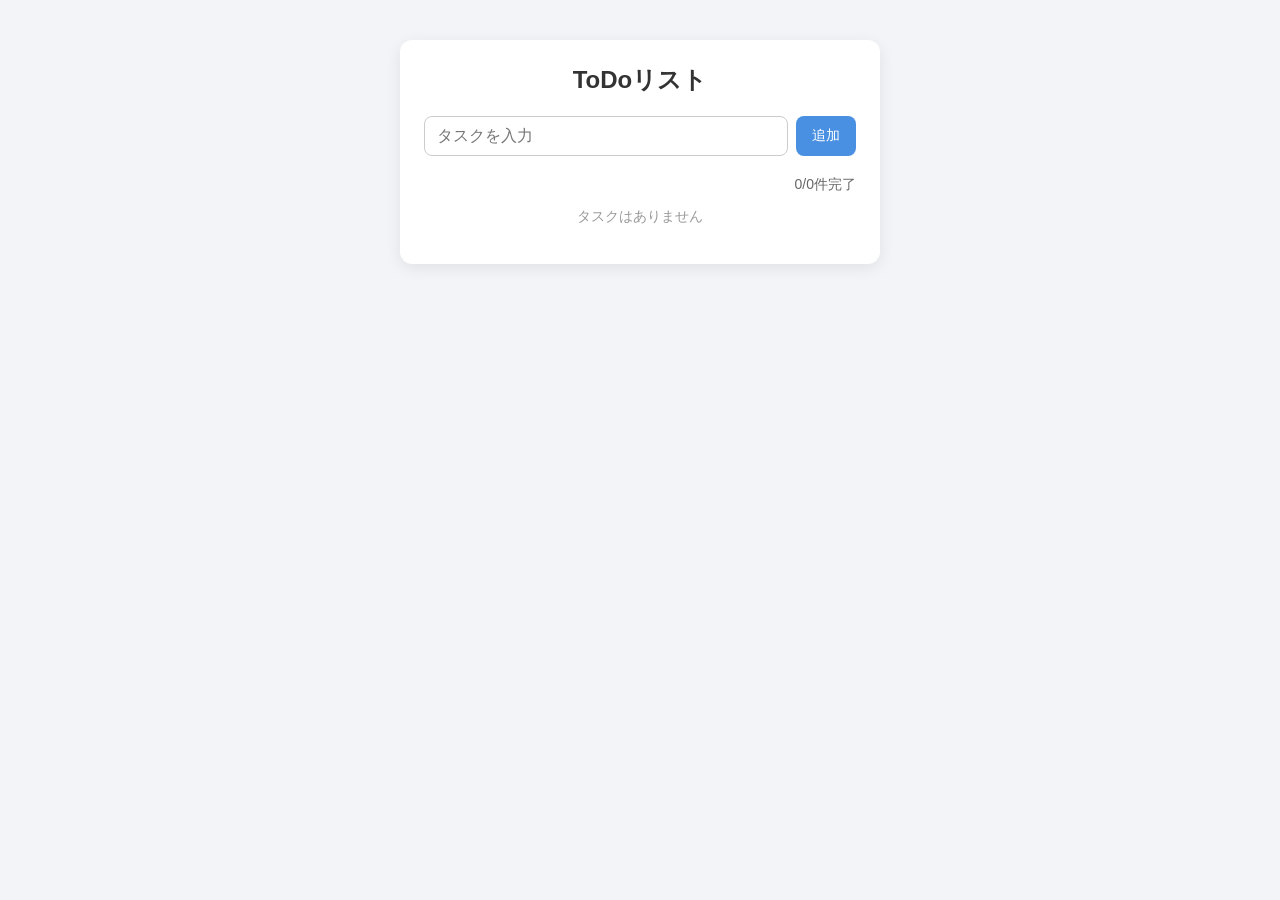
==== week1/index.html @ 00c1929d "完了件数の表示" ====
<!DOCTYPE html>
<html lang="ja">
<head>
  <meta charset="UTF-8">
  <meta name="viewport" content="width=device-width, initial-scale=1.0">
  <title>ToDoリスト</title>
  <style>
    * {
      box-sizing: border-box;
    }

    body {
      margin: 0;
      padding: 40px 16px;
      background: #f2f4f7;
      font-family: "Hiragino Sans", "Noto Sans JP", "Yu Gothic", sans-serif;
      color: #333;
    }

    .container {
      max-width: 480px;
      margin: 0 auto;
      padding: 24px;
      background: #fff;
      border-radius: 12px;
      box-shadow: 0 4px 16px rgba(0, 0, 0, 0.08);
    }

    h1 {
      margin: 0 0 20px;
      font-size: 24px;
      text-align: center;
    }

    .input-area {
      display: flex;
      gap: 8px;
      margin-bottom: 20px;
    }

    #taskInput {
      flex: 1;
      padding: 10px 12px;
      font-size: 16px;
      border: 1px solid #ccc;
      border-radius: 8px;
      outline: none;
    }

    #taskInput:focus {
      border-color: #4a90e2;
    }

    button {
      cursor: pointer;
      border: none;
      border-radius: 8px;
      font-size: 14px;
    }

    #addButton {
      padding: 10px 16px;
      background: #4a90e2;
      color: #fff;
    }

    #addButton:hover {
      background: #357abd;
    }

    #taskCount {
      margin: 0 0 12px;
      color: #666;
      font-size: 14px;
      text-align: right;
    }

    #taskList {
      list-style: none;
      margin: 0;
      padding: 0;
    }

    .task-item {
      display: flex;
      align-items: center;
      justify-content: space-between;
      padding: 12px;
      margin-bottom: 8px;
      background: #fafafa;
      border-radius: 8px;
      box-shadow: 0 1px 4px rgba(0, 0, 0, 0.06);
    }

    .task-text {
      flex: 1;
      cursor: pointer;
      word-break: break-all;
    }

    .task-item.done .task-text {
      text-decoration: line-through;
      color: #aaa;
    }

    .delete-button {
      margin-left: 12px;
      padding: 6px 10px;
      background: #e74c3c;
      color: #fff;
    }

    .delete-button:hover {
      background: #c0392b;
    }

    .empty-message {
      text-align: center;
      color: #999;
      font-size: 14px;
    }
  </style>
</head>
<body>
  <div class="container">
    <h1>ToDoリスト</h1>

    <div class="input-area">
      <input type="text" id="taskInput" placeholder="タスクを入力">
      <button id="addButton">追加</button>
    </div>

    <p id="taskCount"></p>

    <ul id="taskList"></ul>
  </div>

  <script>
    // タスクを管理する配列
    // 各タスクは { text: "内容", done: false } の形
    const tasks = [];

    const taskInput = document.getElementById("taskInput");
    const addButton = document.getElementById("addButton");
    const taskList = document.getElementById("taskList");
    const taskCount = document.getElementById("taskCount");

    // タスクを追加する
    function addTask() {
      const text = taskInput.value.trim();
      if (text === "") return;

      tasks.push({ text: text, done: false });
      taskInput.value = "";
      render();
    }

    // 完了状態を切り替える
    function toggleTask(index) {
      tasks[index].done = !tasks[index].done;
      render();
    }

    // タスクを削除する
    function deleteTask(index) {
      tasks.splice(index, 1);
      render();
    }

    // 配列の内容をもとに画面を描き直す
    function render() {
      taskList.innerHTML = "";

      // 完了件数/総件数を表示する
      const doneCount = tasks.filter(function (task) {
        return task.done;
      }).length;
      taskCount.textContent = doneCount + "/" + tasks.length + "件完了";

      if (tasks.length === 0) {
        const p = document.createElement("p");
        p.className = "empty-message";
        p.textContent = "タスクはありません";
        taskList.appendChild(p);
        return;
      }

      tasks.forEach(function (task, index) {
        const li = document.createElement("li");
        li.className = "task-item";
        if (task.done) {
          li.classList.add("done");
        }

        const span = document.createElement("span");
        span.className = "task-text";
        span.textContent = task.text;
        span.addEventListener("click", function () {
          toggleTask(index);
        });

        const deleteButton = document.createElement("button");
        deleteButton.className = "delete-button";
        deleteButton.textContent = "削除";
        deleteButton.addEventListener("click", function () {
          deleteTask(index);
        });

        li.appendChild(span);
        li.appendChild(deleteButton);
        taskList.appendChild(li);
      });
    }

    addButton.addEventListener("click", addTask);

    // Enterキーでも追加できるようにする
    taskInput.addEventListener("keydown", function (e) {
      if (e.key === "Enter" && !e.isComposing) {
        addTask();
      }
    });

    render();
  </script>
</body>
</html>
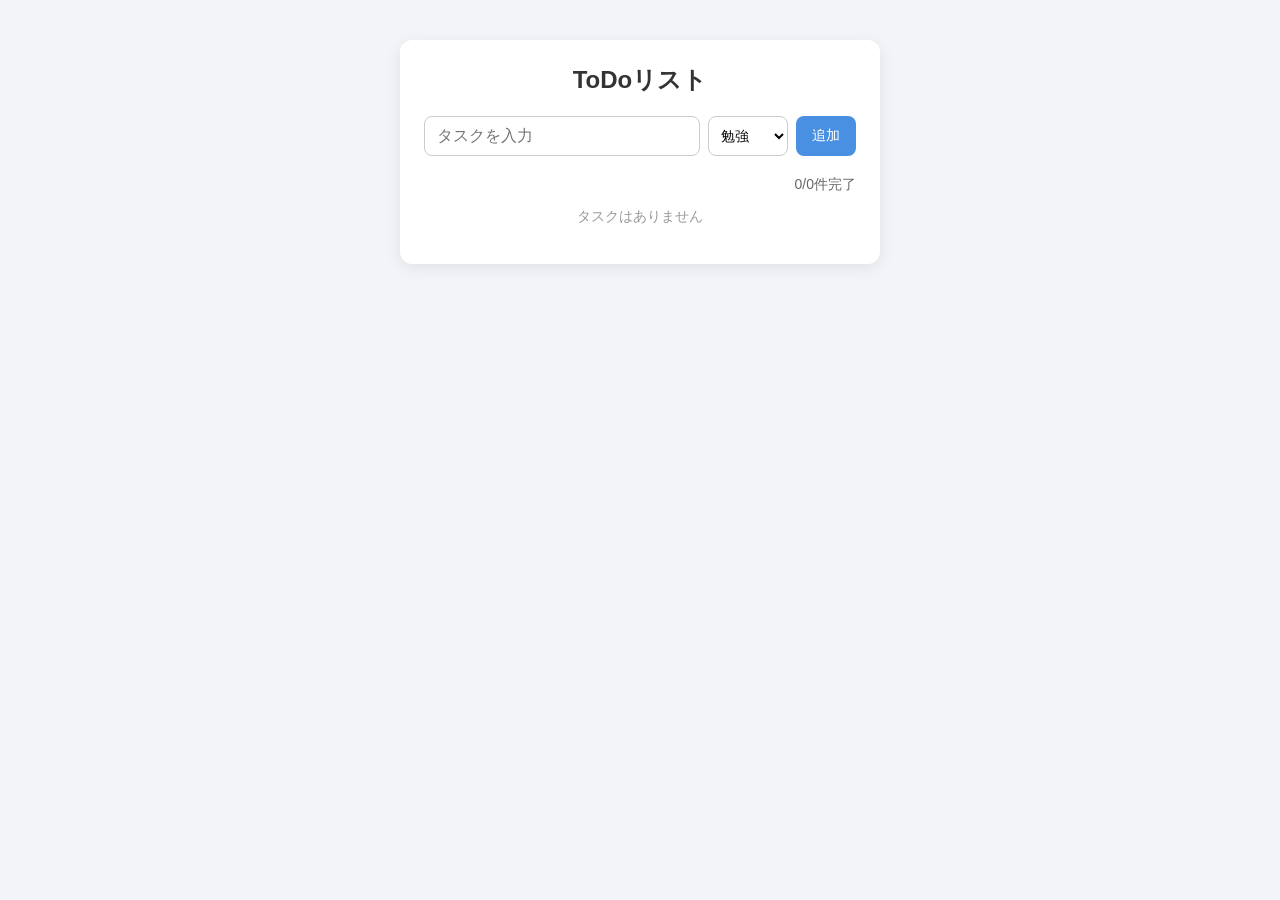
==== commit f51eb008: "カテゴリーごとの色分けの機能" ====
--- a/week1/index.html
+++ b/week1/index.html
@@ -34,12 +34,14 @@
 
     .input-area {
       display: flex;
+      flex-wrap: wrap;
       gap: 8px;
       margin-bottom: 20px;
     }
 
     #taskInput {
-      flex: 1;
+      flex: 1 1 200px;
+      min-width: 0;
       padding: 10px 12px;
       font-size: 16px;
       border: 1px solid #ccc;
@@ -51,6 +53,20 @@
       border-color: #4a90e2;
     }
 
+    #categorySelect {
+      margin-left: auto;
+      padding: 10px 8px;
+      font-size: 14px;
+      background: #fff;
+      border: 1px solid #ccc;
+      border-radius: 8px;
+      outline: none;
+    }
+
+    #categorySelect:focus {
+      border-color: #4a90e2;
+    }
+
     button {
       cursor: pointer;
       border: none;
@@ -59,6 +75,7 @@
     }
 
     #addButton {
+      flex-shrink: 0;
       padding: 10px 16px;
       background: #4a90e2;
       color: #fff;
@@ -88,8 +105,46 @@
       padding: 12px;
       margin-bottom: 8px;
       background: #fafafa;
+      border-left: 6px solid #ccc;
       border-radius: 8px;
       box-shadow: 0 1px 4px rgba(0, 0, 0, 0.06);
+    }
+
+    /* カテゴリーごとの色 */
+    .task-item.category-study {
+      background: #e8f1fc;
+      border-left-color: #4a90e2;
+    }
+
+    .task-item.category-work {
+      background: #fdf0e1;
+      border-left-color: #e67e22;
+    }
+
+    .task-item.category-play {
+      background: #e6f6ec;
+      border-left-color: #27ae60;
+    }
+
+    .category-label {
+      flex-shrink: 0;
+      margin-right: 10px;
+      padding: 2px 8px;
+      color: #fff;
+      font-size: 12px;
+      border-radius: 10px;
+    }
+
+    .category-study .category-label {
+      background: #2a6fbf;
+    }
+
+    .category-work .category-label {
+      background: #b85c0a;
+    }
+
+    .category-play .category-label {
+      background: #1c8049;
     }
 
     .task-text {
@@ -127,6 +182,7 @@
 
     <div class="input-area">
       <input type="text" id="taskInput" placeholder="タスクを入力">
+      <select id="categorySelect" aria-label="カテゴリー"></select>
       <button id="addButton">追加</button>
     </div>
 
@@ -137,20 +193,36 @@
 
   <script>
     // タスクを管理する配列
-    // 各タスクは { text: "内容", done: false } の形
+    // 各タスクは { text: "内容", done: false, category: "study" } の形
     const tasks = [];
 
+    // 選べるカテゴリー(色はCSSの .category-○○ で指定する)
+    const categories = [
+      { id: "study", label: "勉強" },
+      { id: "work", label: "バイト" },
+      { id: "play", label: "遊び" }
+    ];
+
     const taskInput = document.getElementById("taskInput");
+    const categorySelect = document.getElementById("categorySelect");
     const addButton = document.getElementById("addButton");
     const taskList = document.getElementById("taskList");
     const taskCount = document.getElementById("taskCount");
+
+    // カテゴリーの選択肢を作る
+    categories.forEach(function (category) {
+      const option = document.createElement("option");
+      option.value = category.id;
+      option.textContent = category.label;
+      categorySelect.appendChild(option);
+    });
 
     // タスクを追加する
     function addTask() {
       const text = taskInput.value.trim();
       if (text === "") return;
 
-      tasks.push({ text: text, done: false });
+      tasks.push({ text: text, done: false, category: categorySelect.value });
       taskInput.value = "";
       render();
     }
@@ -187,10 +259,16 @@
 
       tasks.forEach(function (task, index) {
         const li = document.createElement("li");
-        li.className = "task-item";
+        li.className = "task-item category-" + task.category;
         if (task.done) {
           li.classList.add("done");
         }
+
+        const label = document.createElement("span");
+        label.className = "category-label";
+        label.textContent = categories.find(function (category) {
+          return category.id === task.category;
+        }).label;
 
         const span = document.createElement("span");
         span.className = "task-text";
@@ -206,6 +284,7 @@
           deleteTask(index);
         });
 
+        li.appendChild(label);
         li.appendChild(span);
         li.appendChild(deleteButton);
         taskList.appendChild(li);
